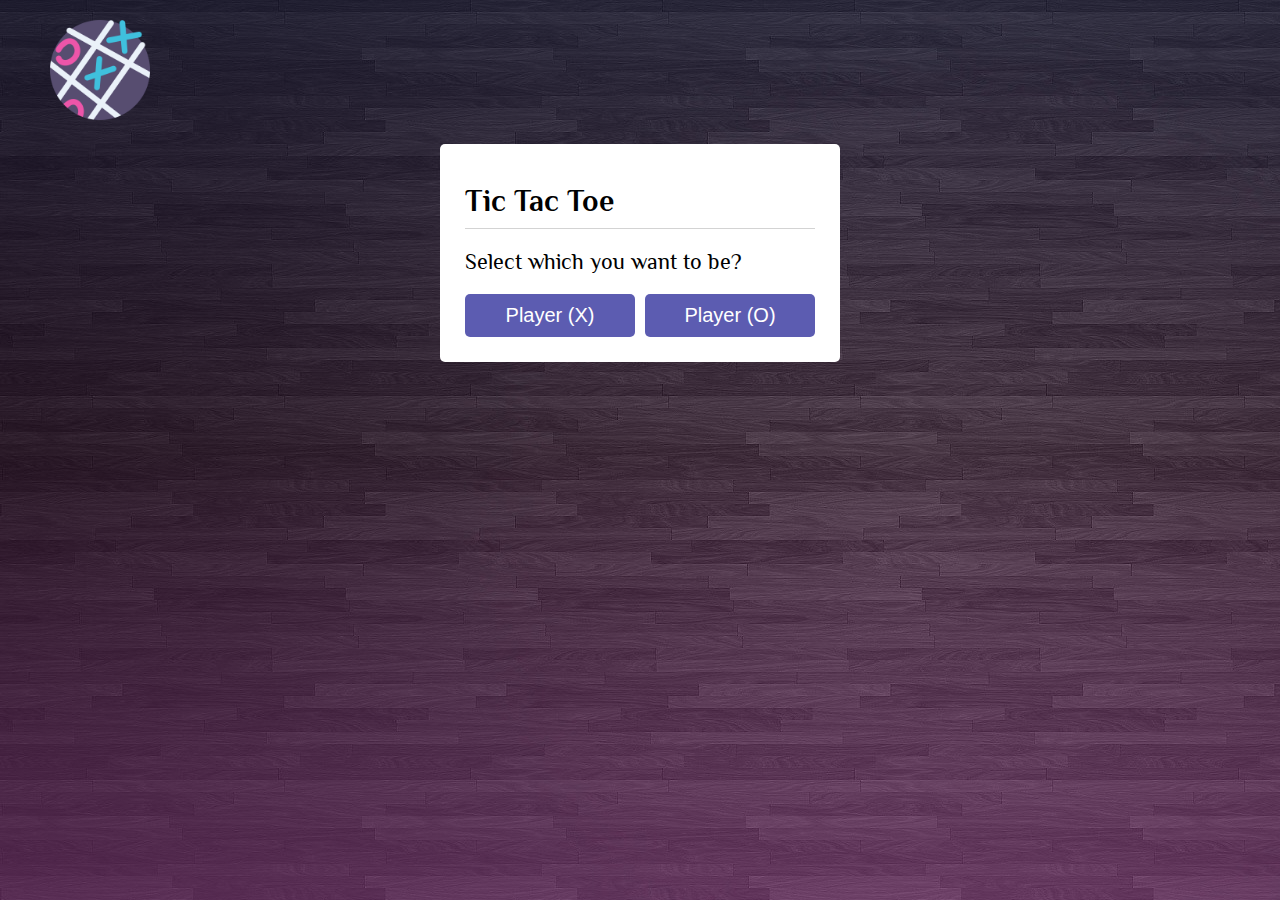
==== index.html @ e51a0078 "Add files via upload" ====
<!DOCTYPE html>
<!-- Created By CodingNepal - www.youtube.com/codingnepal || www.codingnepalweb.com -->
<html lang="en">
<head>
    <meta charset="UTF-8">
    <link rel="preconnect" href="https://fonts.googleapis.com">
    <link rel="preconnect" href="https://fonts.gstatic.com" crossorigin>
    <link href="https://fonts.googleapis.com/css2?family=Philosopher&display=swap" rel="stylesheet">
    <!-- <link rel="stylesheet" href="https://pyscript.net/latest/pyscript.css" /> -->
    <!-- <script defer src="https://pyscript.net/latest/pyscript.js"></script> -->
    <title>Tic Tac Toe</title>
    <link rel="icon" type="image/png" href="Png/logo.png">
    <link rel="stylesheet" href="style.css">
</head>
<body>
  <header>
    <img src="Png/logo.png">
  </header>
  <div class="tictactoegame">
    <div class="select-box">
      <header>Tic Tac Toe</header>
      <div class="content">
        <div class="title">Select which you want to be?</div>
        <div class="options">
          <button class="playerX">Player (X)</button>
          <button class="playerO">Player (O)</button>
        </div>
      </div>
    </div> 
    <div class="play-board">
      <div class="details">
        <div class="players">
          <span class="Xturn">X's Turn</span>
          <span class="Oturn">O's Turn</span>
          <div class="slider"></div>
        </div>
      </div>
      <div class="play-area">
        <section>
          <span class="box1"></span>
          <span class="box2"></span>
          <span class="box3"></span>
        </section>
        <section>
          <span class="box4"></span>
          <span class="box5"></span>
          <span class="box6"></span>
        </section>
        <section>
          <span class="box7"></span>
          <span class="box8"></span>
          <span class="box9"></span>
        </section>
      </div>
    </div>
    <div class="result-box">
      <div class="won-text"></div>
      <div class="btn"><button>Replay</button></div>
    </div>
  </div>
  <script src="tictactoe.js"></script>
</body>
</html>
---- style.css ----
*{
  margin: 0;
  padding: 0;
  box-sizing: border-box;
}

html{
  height: 100%;
  background-image: linear-gradient(rgba(92, 92, 177,0.2),rgba(244, 106, 231,.1),rgba(244, 106, 231,.3)),url(Png/background.png);
  background-attachment: fixed;
}

body{
  margin: 0px;
  font-family: 'Philosopher', sans-serif;
  width: 100%;
  position: absolute;
}

header{
  padding: 20px 0;
}

header img{
height: 100px;
width: 100px;
margin: 0px 50px;
}

.tictactoegame{
  display: flex;
  justify-content: center;
}


.select-box, .play-board, .result-box{
  transition: all 0.3s ease;
}
.select-box{
  background: #fff;
  padding: 20px 25px 25px;
  border-radius: 5px;
  max-width: 400px;
  width: 100%;
}
.select-box.hide{
  display: none;
  pointer-events: none;
}
.select-box header{
  font-size: 30px;
  font-weight: 600;
  padding-bottom: 10px;
  border-bottom: 1px solid lightgrey;
}
.select-box .title{
  font-size: 22px;
  font-weight: 500;
  margin: 20px 0;
}
.select-box .options{
  display: flex;
  width: 100%;
}
.options button{
  width: 100%;
  font-size: 20px;
  font-weight: 500;
  padding: 10px 0;
  border: none;
  background: #5c5cb1;
  border-radius: 5px;
  color: #fff;
  outline: none;
  cursor: pointer;
  transition: all 0.3s ease;
}
.options button:hover,
.btn button:hover{
  transform: scale(0.96);
}
.options button.playerX{
  margin-right: 5px;
}
.options button.playerO{
  margin-left: 5px;
}
.select-box .credit{
  text-align: center;
  margin-top: 20px;
  font-size: 18px;
  font-weight: 500;
}
.select-box .credit a{
  color: #5c5cb1;
  text-decoration: none;
}
.select-box .credit a:hover{
  text-decoration: underline;
}

.play-board{
  display: none;
  pointer-events: none;
}
.play-board.show{
  display: block;
  pointer-events: auto;
}
.play-board .details{
  padding: 7px;
  border-radius: 5px;
  background: #fff;
}
.play-board .players{
  width: 100%;
  display: flex;
  position: relative;
  justify-content: space-between;
}
.players span{
  position: relative;
  z-index: 2;
  color: #5c5cb1;
  font-size: 20px;
  font-weight: 500;
  padding: 10px 0;
  width: 100%;
  text-align: center;
  cursor: default;
  user-select: none;
  transition: all 0.3 ease;
}
.players.active span:first-child{
  color: #fff;
}
.players.active span:last-child{
  color: #5c5cb1;
}
.players span:first-child{
  color: #fff;
}
.players .slider{
  position: absolute;
  top: 0;
  left: 0;
  width: 50%;
  height: 100%;
  background: #5c5cb1;
  border-radius: 5px;
  transition: all 0.3s ease;
}
.players.active .slider{
  left: 50%;
}
.players.active span:first-child{
  color: #5c5cb1;
}
.players.active span:nth-child(2){
  color: #fff;
}
.players.active .slider{
  left: 50%;
}
.play-area{
  margin-top: 20px;
}
.play-area section{
  display: flex;
  margin-bottom: 1px;
}
.play-area section span{
  display: grid;
  height: 100px;
  width: 100px;
  margin: 2px;
  color: #5c5cb1;
  font-size: 40px;
  line-height: 80px;
  text-align: center;
  border-radius: 5px;
  background: #fff;
  align-items: center;
}

.result-box{
  padding: 25px 20px;
  border-radius: 5px;
  max-width: 400px;
  width: 100%;
  display: none;
  text-align: center;
  background: #fff;
  pointer-events: none;
}
.result-box.show{
  display: block;
  pointer-events: auto;
}
.result-box .won-text{
  font-size: 30px;
  font-weight: 500;
  display: flex;
  justify-content: center;
}
.result-box .won-text p{
  font-weight: 600;
  margin: 0 5px;
}
.result-box .btn{
  width: 100%;
  margin-top: 25px;
  display: flex;
  justify-content: center;
}
.btn button{
  font-size: 18px;
  font-weight: 500;
  padding: 8px 20px;
  border: none;
  background: #5c5cb1;
  border-radius: 5px;
  color: #fff;
  outline: none;
  cursor: pointer;
  transition: all 0.3s ease;
}
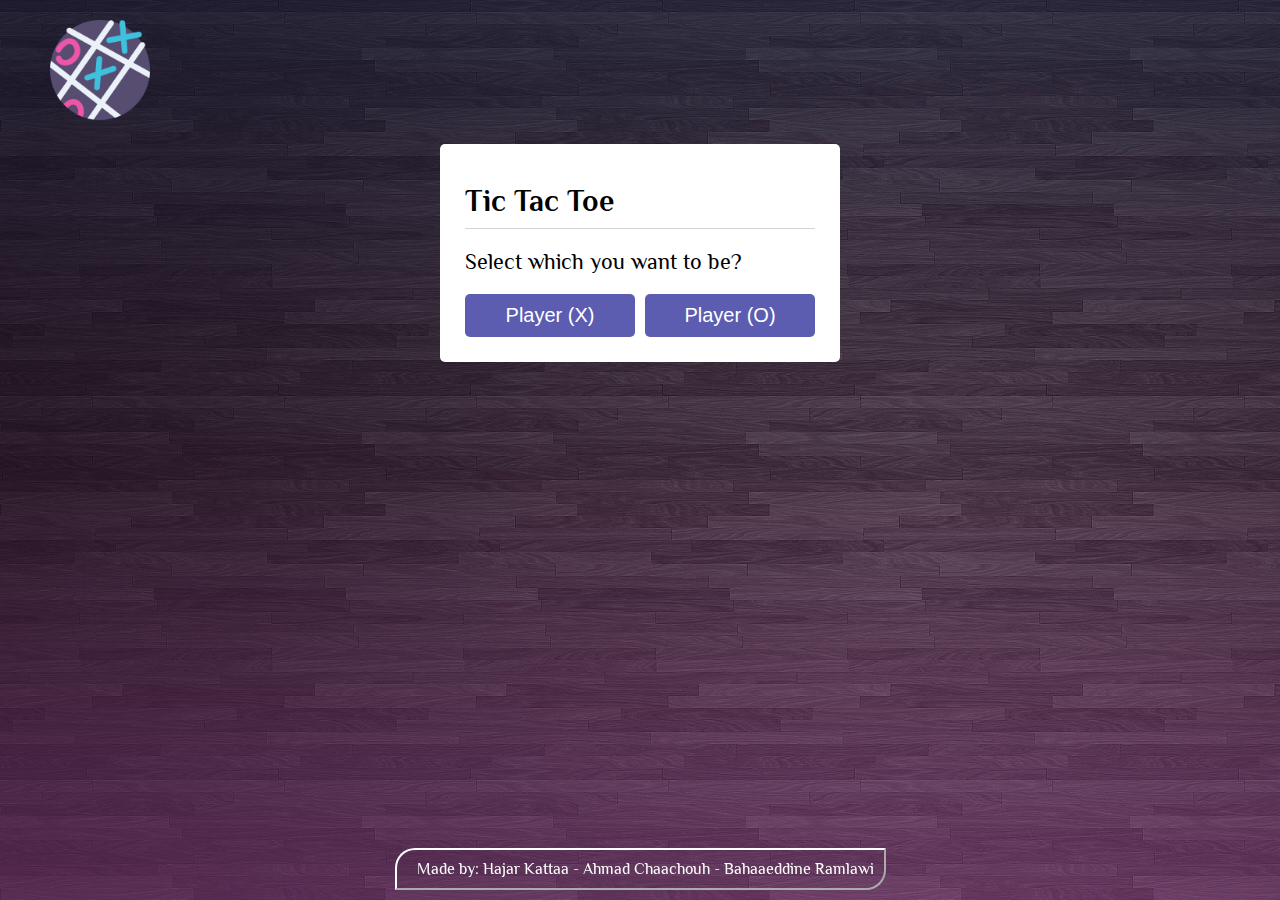
==== commit 60f07fbf: "Add files via upload" ====
--- a/index.html
+++ b/index.html
@@ -6,8 +6,12 @@
     <link rel="preconnect" href="https://fonts.googleapis.com">
     <link rel="preconnect" href="https://fonts.gstatic.com" crossorigin>
     <link href="https://fonts.googleapis.com/css2?family=Philosopher&display=swap" rel="stylesheet">
-    <!-- <link rel="stylesheet" href="https://pyscript.net/latest/pyscript.css" /> -->
-    <!-- <script defer src="https://pyscript.net/latest/pyscript.js"></script> -->
+    <link href="https://fonts.googleapis.com/css2?family=Caveat:wght@500&display=swap" rel="stylesheet">
+    <link href="https://fonts.googleapis.com/css2?family=Indie+Flower&display=swap" rel="stylesheet">
+    <link href="https://fonts.googleapis.com/css2?family=Fuggles&display=swap" rel="stylesheet">
+    <link href="https://fonts.googleapis.com/css2?family=Gloria+Hallelujah&display=swap" rel="stylesheet">
+    <link href="https://fonts.googleapis.com/css2?family=Shadows+Into+Light&display=swap" rel="stylesheet">
+    <link href="https://fonts.googleapis.com/css2?family=Fuggles&display=swap" rel="stylesheet">
     <title>Tic Tac Toe</title>
     <link rel="icon" type="image/png" href="Png/logo.png">
     <link rel="stylesheet" href="style.css">
@@ -59,5 +63,10 @@
     </div>
   </div>
   <script src="tictactoe.js"></script>
+  <footer>
+    <div>
+      <p>Made by: Hajar Kattaa - Ahmad Chaachouh - Bahaaeddine Ramlawi</p>
+  </div>
+  </footer>
 </body>
 </html>
--- a/style.css
+++ b/style.css
@@ -12,9 +12,15 @@
 
 body{
   margin: 0px;
+  font-family: 'Shadows Into Light';
+  font-family: 'Gloria Hallelujah';
+  font-family: 'Fuggles';
+  font-family: 'Caveat';
+  font-family: 'Indie Flower';
   font-family: 'Philosopher', sans-serif;
   width: 100%;
   position: absolute;
+  min-height: 100vh;
 }
 
 header{
@@ -25,6 +31,28 @@
 height: 100px;
 width: 100px;
 margin: 0px 50px;
+}
+
+footer{
+  position: fixed;
+  bottom: 0;
+  width: 100%;
+  display: flex;
+  justify-content: center;
+}
+
+footer div{
+  border: #fff 2px;
+  border-top-left-radius: 20px;
+  border-bottom-right-radius: 20px;
+  margin-bottom: 10px;
+  border-style: outset;
+}
+
+footer p{
+  padding: 10px;
+  padding-left: 20px;
+  color: #fff;
 }
 
 .tictactoegame{
@@ -175,7 +203,8 @@
   width: 100px;
   margin: 2px;
   color: #5c5cb1;
-  font-size: 40px;
+  font-size: 60px;
+  font-weight: bold;
   line-height: 80px;
   text-align: center;
   border-radius: 5px;
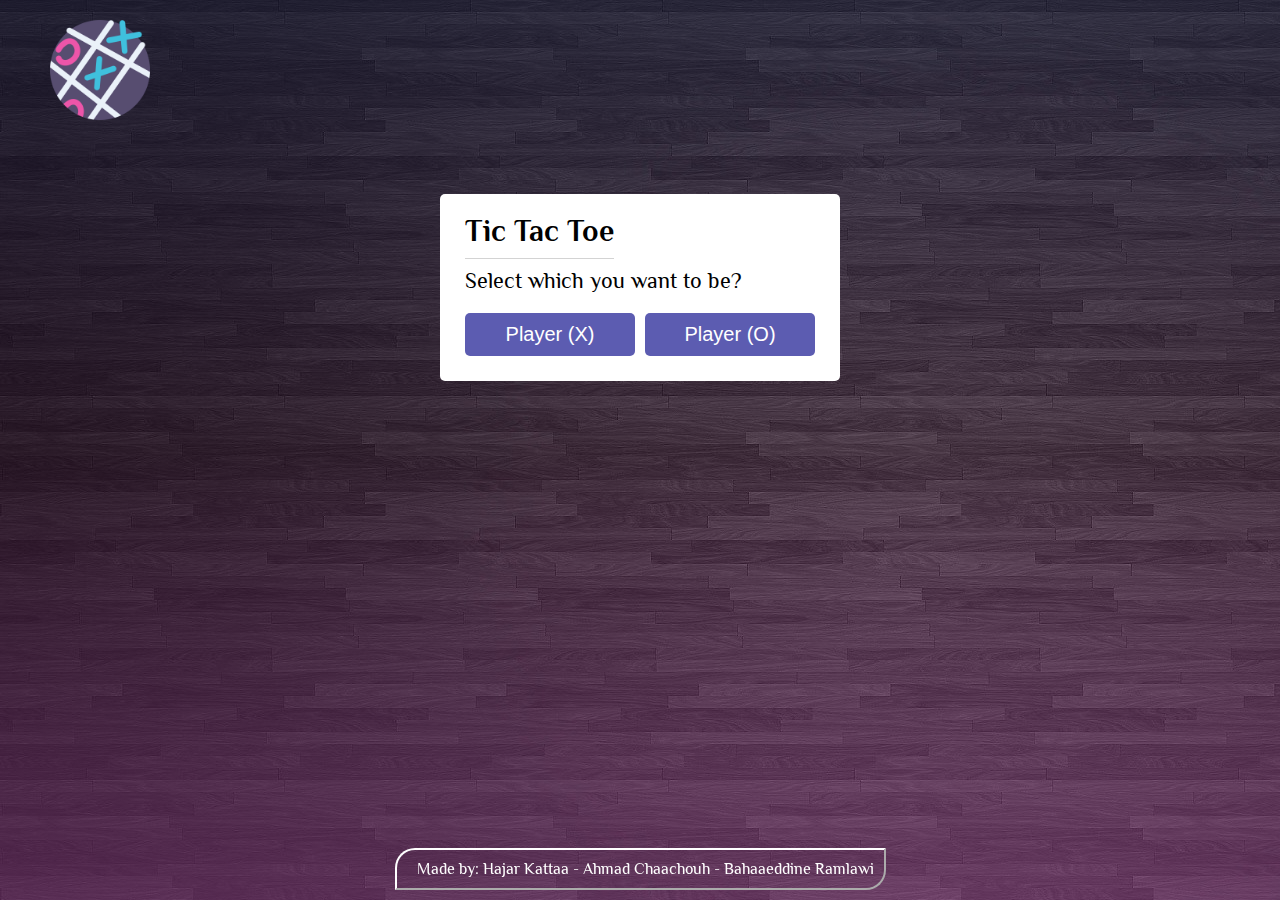
==== commit ba84a848: "Add files via upload" ====
--- a/index.html
+++ b/index.html
@@ -1,72 +1,75 @@
 <!DOCTYPE html>
-<!-- Created By CodingNepal - www.youtube.com/codingnepal || www.codingnepalweb.com -->
 <html lang="en">
-<head>
-    <meta charset="UTF-8">
-    <link rel="preconnect" href="https://fonts.googleapis.com">
-    <link rel="preconnect" href="https://fonts.gstatic.com" crossorigin>
-    <link href="https://fonts.googleapis.com/css2?family=Philosopher&display=swap" rel="stylesheet">
-    <link href="https://fonts.googleapis.com/css2?family=Caveat:wght@500&display=swap" rel="stylesheet">
-    <link href="https://fonts.googleapis.com/css2?family=Indie+Flower&display=swap" rel="stylesheet">
-    <link href="https://fonts.googleapis.com/css2?family=Fuggles&display=swap" rel="stylesheet">
-    <link href="https://fonts.googleapis.com/css2?family=Gloria+Hallelujah&display=swap" rel="stylesheet">
-    <link href="https://fonts.googleapis.com/css2?family=Shadows+Into+Light&display=swap" rel="stylesheet">
-    <link href="https://fonts.googleapis.com/css2?family=Fuggles&display=swap" rel="stylesheet">
+  <head>
+    <meta charset="UTF-8" />
+    <link rel="preconnect" href="https://fonts.googleapis.com" />
+    <link rel="preconnect" href="https://fonts.gstatic.com" crossorigin />
+    <link href="https://fonts.googleapis.com/css2?family=Philosopher&display=swap" rel="stylesheet"/>
+    <link href="https://fonts.googleapis.com/css2?family=Caveat:wght@500&display=swap" rel="stylesheet"/>
+    <link href="https://fonts.googleapis.com/css2?family=Indie+Flower&display=swap" rel="stylesheet"/>
+    <link href="https://fonts.googleapis.com/css2?family=Fuggles&display=swap" rel="stylesheet"/>
+    <link href="https://fonts.googleapis.com/css2?family=Gloria+Hallelujah&display=swap" rel="stylesheet"/>
+    <link href="https://fonts.googleapis.com/css2?family=Shadows+Into+Light&display=swap" rel="stylesheet"/>
+    <link href="https://fonts.googleapis.com/css2?family=Fuggles&display=swap" rel="stylesheet"/>
     <title>Tic Tac Toe</title>
-    <link rel="icon" type="image/png" href="Png/logo.png">
-    <link rel="stylesheet" href="style.css">
-</head>
-<body>
-  <header>
-    <img src="Png/logo.png">
-  </header>
-  <div class="tictactoegame">
-    <div class="select-box">
-      <header>Tic Tac Toe</header>
-      <div class="content">
-        <div class="title">Select which you want to be?</div>
-        <div class="options">
-          <button class="playerX">Player (X)</button>
-          <button class="playerO">Player (O)</button>
+    <link rel="icon" type="image/png" href="Png/logo.png" />
+    <link rel="stylesheet" href="style.css" />
+  </head>
+  <body>
+    <header>
+      <a href="index.html"><img src="Png/logo.png" /></a>
+    </header>
+    <div class="tictactoegame">
+      <div class="select-box">
+        <top>Tic Tac Toe</top>
+        <div class="content">
+          <div class="title">Select which you want to be?</div>
+          <div class="options">
+            <button class="playerX">Player (X)</button>
+            <button class="playerO">Player (O)</button>
+          </div>
         </div>
       </div>
-    </div> 
-    <div class="play-board">
-      <div class="details">
-        <div class="players">
-          <span class="Xturn">X's Turn</span>
-          <span class="Oturn">O's Turn</span>
-          <div class="slider"></div>
+      <div class="play-board">
+        <div class="details">
+          <div class="players">
+            <span class="Xturn">X's Turn</span>
+            <span class="Oturn">O's Turn</span>
+            <div class="slider"></div>
+          </div>
+        </div>
+        <div class="play-area">
+          <section>
+            <span class="box1"></span>
+            <span class="box2"></span>
+            <span class="box3"></span>
+          </section>
+          <section>
+            <span class="box4"></span>
+            <span class="box5"></span>
+            <span class="box6"></span>
+          </section>
+          <section>
+            <span class="box7"></span>
+            <span class="box8"></span>
+            <span class="box9"></span>
+          </section>
         </div>
       </div>
-      <div class="play-area">
-        <section>
-          <span class="box1"></span>
-          <span class="box2"></span>
-          <span class="box3"></span>
-        </section>
-        <section>
-          <span class="box4"></span>
-          <span class="box5"></span>
-          <span class="box6"></span>
-        </section>
-        <section>
-          <span class="box7"></span>
-          <span class="box8"></span>
-          <span class="box9"></span>
-        </section>
+      <div class="result-box">
+        <div class="won-text"></div>
+        <div class="btn"><button>Replay</button></div>
+        <div class="review"><button onclick="showReview()">Game Review</button></div>
+      </div>
+      <div class="review-box">
+        <div class="btn"><button>Replay</button></div>
       </div>
     </div>
-    <div class="result-box">
-      <div class="won-text"></div>
-      <div class="btn"><button>Replay</button></div>
-    </div>
-  </div>
-  <script src="tictactoe.js"></script>
-  <footer>
-    <div>
-      <p>Made by: Hajar Kattaa - Ahmad Chaachouh - Bahaaeddine Ramlawi</p>
-  </div>
-  </footer>
-</body>
+    <script src="tictactoe.js"></script>
+    <footer>
+      <div>
+        <p>Made by: Hajar Kattaa - Ahmad Chaachouh - Bahaaeddine Ramlawi</p>
+      </div>
+    </footer>
+  </body>
 </html>
--- a/style.css
+++ b/style.css
@@ -1,39 +1,49 @@
-*{
+* {
   margin: 0;
   padding: 0;
   box-sizing: border-box;
 }
 
-html{
+html {
   height: 100%;
-  background-image: linear-gradient(rgba(92, 92, 177,0.2),rgba(244, 106, 231,.1),rgba(244, 106, 231,.3)),url(Png/background.png);
+  background-image: linear-gradient(
+      rgba(92, 92, 177, 0.2),
+      rgba(244, 106, 231, 0.1),
+      rgba(244, 106, 231, 0.3)
+    ),
+    url(Png/background.png);
   background-attachment: fixed;
 }
 
-body{
+body {
   margin: 0px;
-  font-family: 'Shadows Into Light';
-  font-family: 'Gloria Hallelujah';
-  font-family: 'Fuggles';
-  font-family: 'Caveat';
-  font-family: 'Indie Flower';
-  font-family: 'Philosopher', sans-serif;
+  font-family: "Shadows Into Light";
+  font-family: "Gloria Hallelujah";
+  font-family: "Fuggles";
+  font-family: "Caveat";
+  font-family: "Indie Flower";
+  font-family: "Philosopher", sans-serif;
   width: 100%;
   position: absolute;
   min-height: 100vh;
 }
 
-header{
+header {
   padding: 20px 0;
-}
-
-header img{
-height: 100px;
-width: 100px;
-margin: 0px 50px;
-}
-
-footer{
+  margin-bottom: 50px;
+}
+
+header a {
+  text-decoration: none;
+}
+
+header img {
+  height: 100px;
+  width: 100px;
+  margin: 0px 50px;
+}
+
+footer {
   position: fixed;
   bottom: 0;
   width: 100%;
@@ -41,7 +51,7 @@
   justify-content: center;
 }
 
-footer div{
+footer div {
   border: #fff 2px;
   border-top-left-radius: 20px;
   border-bottom-right-radius: 20px;
@@ -49,48 +59,50 @@
   border-style: outset;
 }
 
-footer p{
+footer p {
   padding: 10px;
   padding-left: 20px;
   color: #fff;
 }
 
-.tictactoegame{
+.tictactoegame {
   display: flex;
   justify-content: center;
 }
 
-
-.select-box, .play-board, .result-box{
-  transition: all 0.3s ease;
-}
-.select-box{
+.select-box,
+.play-board,
+.result-box {
+  transition: all 0.3s ease;
+}
+.select-box {
   background: #fff;
   padding: 20px 25px 25px;
   border-radius: 5px;
   max-width: 400px;
   width: 100%;
 }
-.select-box.hide{
+.select-box.hide {
   display: none;
   pointer-events: none;
 }
-.select-box header{
+.select-box top {
   font-size: 30px;
   font-weight: 600;
   padding-bottom: 10px;
   border-bottom: 1px solid lightgrey;
 }
-.select-box .title{
+.select-box .title {
   font-size: 22px;
   font-weight: 500;
   margin: 20px 0;
 }
-.select-box .options{
-  display: flex;
-  width: 100%;
-}
-.options button{
+.select-box .options {
+  display: flex;
+  width: 100%;
+}
+
+.options button {
   width: 100%;
   font-size: 20px;
   font-weight: 500;
@@ -104,49 +116,49 @@
   transition: all 0.3s ease;
 }
 .options button:hover,
-.btn button:hover{
+.btn button:hover {
   transform: scale(0.96);
 }
-.options button.playerX{
+.options button.playerX {
   margin-right: 5px;
 }
-.options button.playerO{
+.options button.playerO {
   margin-left: 5px;
 }
-.select-box .credit{
+.select-box .credit {
   text-align: center;
   margin-top: 20px;
   font-size: 18px;
   font-weight: 500;
 }
-.select-box .credit a{
+.select-box .credit a {
   color: #5c5cb1;
   text-decoration: none;
 }
-.select-box .credit a:hover{
+.select-box .credit a:hover {
   text-decoration: underline;
 }
 
-.play-board{
+.play-board {
   display: none;
   pointer-events: none;
 }
-.play-board.show{
+.play-board.show {
   display: block;
   pointer-events: auto;
 }
-.play-board .details{
+.play-board .details {
   padding: 7px;
   border-radius: 5px;
   background: #fff;
 }
-.play-board .players{
+.play-board .players {
   width: 100%;
   display: flex;
   position: relative;
   justify-content: space-between;
 }
-.players span{
+.players span {
   position: relative;
   z-index: 2;
   color: #5c5cb1;
@@ -159,16 +171,16 @@
   user-select: none;
   transition: all 0.3 ease;
 }
-.players.active span:first-child{
-  color: #fff;
-}
-.players.active span:last-child{
-  color: #5c5cb1;
-}
-.players span:first-child{
-  color: #fff;
-}
-.players .slider{
+.players.active span:first-child {
+  color: #fff;
+}
+.players.active span:last-child {
+  color: #5c5cb1;
+}
+.players span:first-child {
+  color: #fff;
+}
+.players .slider {
   position: absolute;
   top: 0;
   left: 0;
@@ -178,26 +190,26 @@
   border-radius: 5px;
   transition: all 0.3s ease;
 }
-.players.active .slider{
+.players.active .slider {
   left: 50%;
 }
-.players.active span:first-child{
-  color: #5c5cb1;
-}
-.players.active span:nth-child(2){
-  color: #fff;
-}
-.players.active .slider{
+.players.active span:first-child {
+  color: #5c5cb1;
+}
+.players.active span:nth-child(2) {
+  color: #fff;
+}
+.players.active .slider {
   left: 50%;
 }
-.play-area{
+.play-area {
   margin-top: 20px;
 }
-.play-area section{
+.play-area section {
   display: flex;
   margin-bottom: 1px;
 }
-.play-area section span{
+.play-area section span {
   display: grid;
   height: 100px;
   width: 100px;
@@ -212,7 +224,7 @@
   align-items: center;
 }
 
-.result-box{
+.result-box {
   padding: 25px 20px;
   border-radius: 5px;
   max-width: 400px;
@@ -222,30 +234,30 @@
   background: #fff;
   pointer-events: none;
 }
-.result-box.show{
+.result-box.show {
   display: block;
   pointer-events: auto;
 }
-.result-box .won-text{
+.result-box .won-text {
   font-size: 30px;
   font-weight: 500;
   display: flex;
   justify-content: center;
 }
-.result-box .won-text p{
+.result-box .won-text p {
   font-weight: 600;
   margin: 0 5px;
 }
-.result-box .btn{
+.result-box .btn {
   width: 100%;
   margin-top: 25px;
   display: flex;
   justify-content: center;
 }
-.btn button{
-  font-size: 18px;
-  font-weight: 500;
-  padding: 8px 20px;
+.btn button {
+  font-size: 20px;
+  font-weight: 500;
+  padding: 10px 22px;
   border: none;
   background: #5c5cb1;
   border-radius: 5px;
@@ -253,4 +265,65 @@
   outline: none;
   cursor: pointer;
   transition: all 0.3s ease;
-}+}
+
+.review {
+  padding-top: 15px;
+}
+
+.review button {
+  font-size: 10px;
+  font-weight: 500;
+  padding: 8px 8px;
+  background: #fff;
+  border-radius: 5px;
+  border: solid 1px #5c5cb1;
+  color: #5c5cb1;
+  outline: none;
+  cursor: pointer;
+  transition: all 0.3s ease;
+}
+
+.review-box {
+  padding: 25px 20px;
+  border-radius: 5px;
+  max-width: 400px;
+  width: 100%;
+  display: none;
+  background: #fff;
+  pointer-events: none;
+}
+
+.review-box p {
+  font-size: 18px;
+  padding: 10px;
+  color: #5c5cb1;
+}
+
+.review-box h3 {
+  font-size: 25px;
+  font-weight: bold;
+  padding: 20px;
+  color: #5c5cb1;
+}
+
+.review-box.show {
+  display: flex;
+  pointer-events: auto;
+  align-items: center;
+  flex-direction: column;
+}
+
+.review-box button {
+  font-size: 15px;
+  font-weight: 500;
+  padding: 8px 15px;
+  margin-bottom: 15px;
+  background: #fff;
+  border-radius: 5px;
+  border: solid 1px #5c5cb1;
+  color: #5c5cb1;
+  outline: none;
+  cursor: pointer;
+  transition: all 0.3s ease;
+}
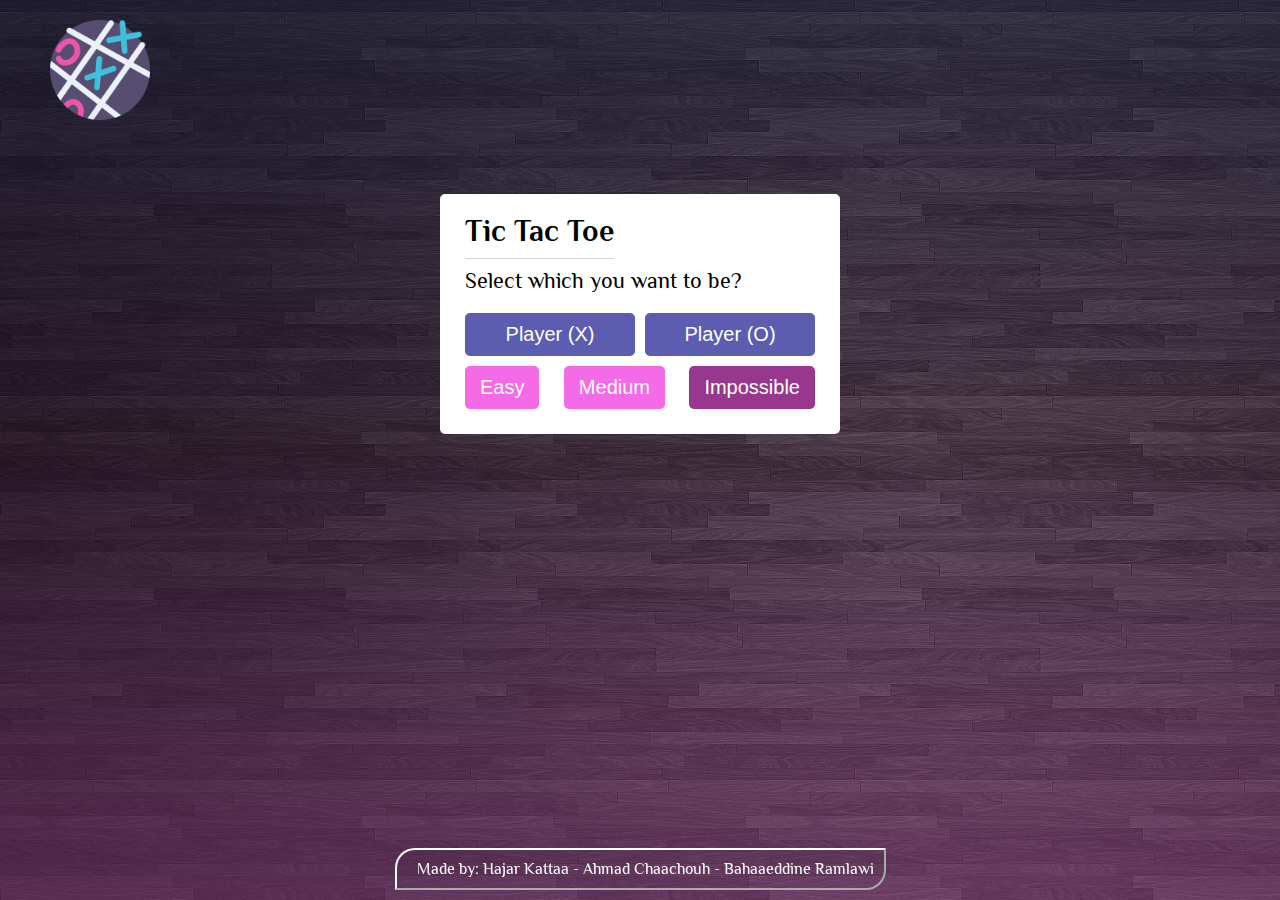
==== commit 9d62cbe8: "Implementing depth limited search" ====
--- a/index.html
+++ b/index.html
@@ -4,13 +4,10 @@
     <meta charset="UTF-8" />
     <link rel="preconnect" href="https://fonts.googleapis.com" />
     <link rel="preconnect" href="https://fonts.gstatic.com" crossorigin />
-    <link href="https://fonts.googleapis.com/css2?family=Philosopher&display=swap" rel="stylesheet"/>
-    <link href="https://fonts.googleapis.com/css2?family=Caveat:wght@500&display=swap" rel="stylesheet"/>
-    <link href="https://fonts.googleapis.com/css2?family=Indie+Flower&display=swap" rel="stylesheet"/>
-    <link href="https://fonts.googleapis.com/css2?family=Fuggles&display=swap" rel="stylesheet"/>
-    <link href="https://fonts.googleapis.com/css2?family=Gloria+Hallelujah&display=swap" rel="stylesheet"/>
-    <link href="https://fonts.googleapis.com/css2?family=Shadows+Into+Light&display=swap" rel="stylesheet"/>
-    <link href="https://fonts.googleapis.com/css2?family=Fuggles&display=swap" rel="stylesheet"/>
+    <link
+      href="https://fonts.googleapis.com/css2?family=Caveat:wght@500&family=Fuggles&family=Gloria+Hallelujah&family=Indie+Flower&family=Philosopher&family=Shadows+Into+Light&display=swap"
+      rel="stylesheet"
+    />
     <title>Tic Tac Toe</title>
     <link rel="icon" type="image/png" href="Png/logo.png" />
     <link rel="stylesheet" href="style.css" />
@@ -27,6 +24,11 @@
           <div class="options">
             <button class="playerX">Player (X)</button>
             <button class="playerO">Player (O)</button>
+          </div>
+          <div class="difficulty">
+            <button class="Easy" id="button1"  onclick="disablebutton(1,'Easy')">Easy</button>
+            <button class="Medium" id="button2" onclick="disablebutton(2,'Medium')">Medium</button>
+            <button class="Impossible" id="button3" disabled onclick="disablebutton(3,'Impossible')">Impossible</button>
           </div>
         </div>
       </div>
@@ -59,7 +61,9 @@
       <div class="result-box">
         <div class="won-text"></div>
         <div class="btn"><button>Replay</button></div>
-        <div class="review"><button onclick="showReview()">Game Review</button></div>
+        <div class="review">
+          <button onclick="showReview()">Game Review</button>
+        </div>
       </div>
       <div class="review-box">
         <div class="btn"><button>Replay</button></div>
--- a/style.css
+++ b/style.css
@@ -101,6 +101,25 @@
   display: flex;
   width: 100%;
 }
+.select-box .difficulty {
+  padding-top: 10px;
+  display: flex;
+  justify-content: space-between;
+  width: 100%;
+}
+
+.difficulty button {
+  font-size: 20px;
+  font-weight: 500;
+  padding: 10px 15px;
+  border: none;
+  background: rgba(244, 106, 231);
+  border-radius: 5px;
+  color: #fff;
+  outline: none;
+  cursor: pointer;
+  transition: all 0.3s ease;
+}
 
 .options button {
   width: 100%;
@@ -116,6 +135,7 @@
   transition: all 0.3s ease;
 }
 .options button:hover,
+.difficulty button:hover,
 .btn button:hover {
   transform: scale(0.96);
 }
@@ -125,6 +145,13 @@
 .options button.playerO {
   margin-left: 5px;
 }
+
+.difficulty button:disabled {
+  background-color: rgb(151, 55, 141);
+  transition: none;
+  transform: none;
+}
+
 .select-box .credit {
   text-align: center;
   margin-top: 20px;
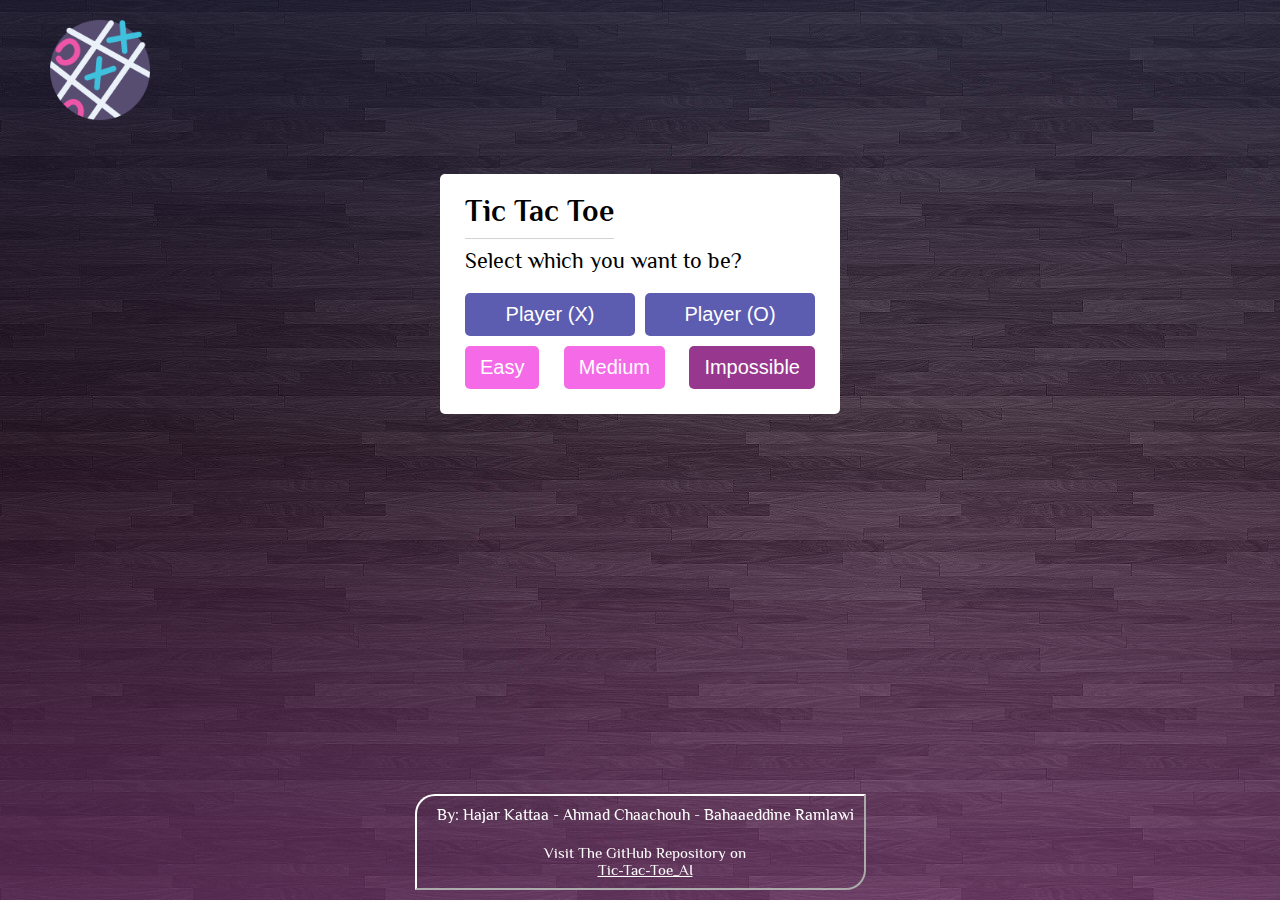
==== commit b422c307: "Adding Small Details" ====
--- a/index.html
+++ b/index.html
@@ -72,7 +72,8 @@
     <script src="tictactoe.js"></script>
     <footer>
       <div>
-        <p>Made by: Hajar Kattaa - Ahmad Chaachouh - Bahaaeddine Ramlawi</p>
+        <p>By: Hajar Kattaa - Ahmad Chaachouh - Bahaaeddine Ramlawi</p>
+        <p id="github">Visit The GitHub Repository on <br><a href="https://github.com/BahaaeddineRamlawi/TicTacToe_AI" target="_blank">Tic-Tac-Toe_AI</a></p>
       </div>
     </footer>
   </body>
--- a/style.css
+++ b/style.css
@@ -30,7 +30,7 @@
 
 header {
   padding: 20px 0;
-  margin-bottom: 50px;
+  margin-bottom: 30px;
 }
 
 header a {
@@ -49,6 +49,15 @@
   width: 100%;
   display: flex;
   justify-content: center;
+  text-align: center;
+}
+
+footer a {
+  color: #fff;
+}
+
+#github {
+  font-size: 15px;
 }
 
 footer div {
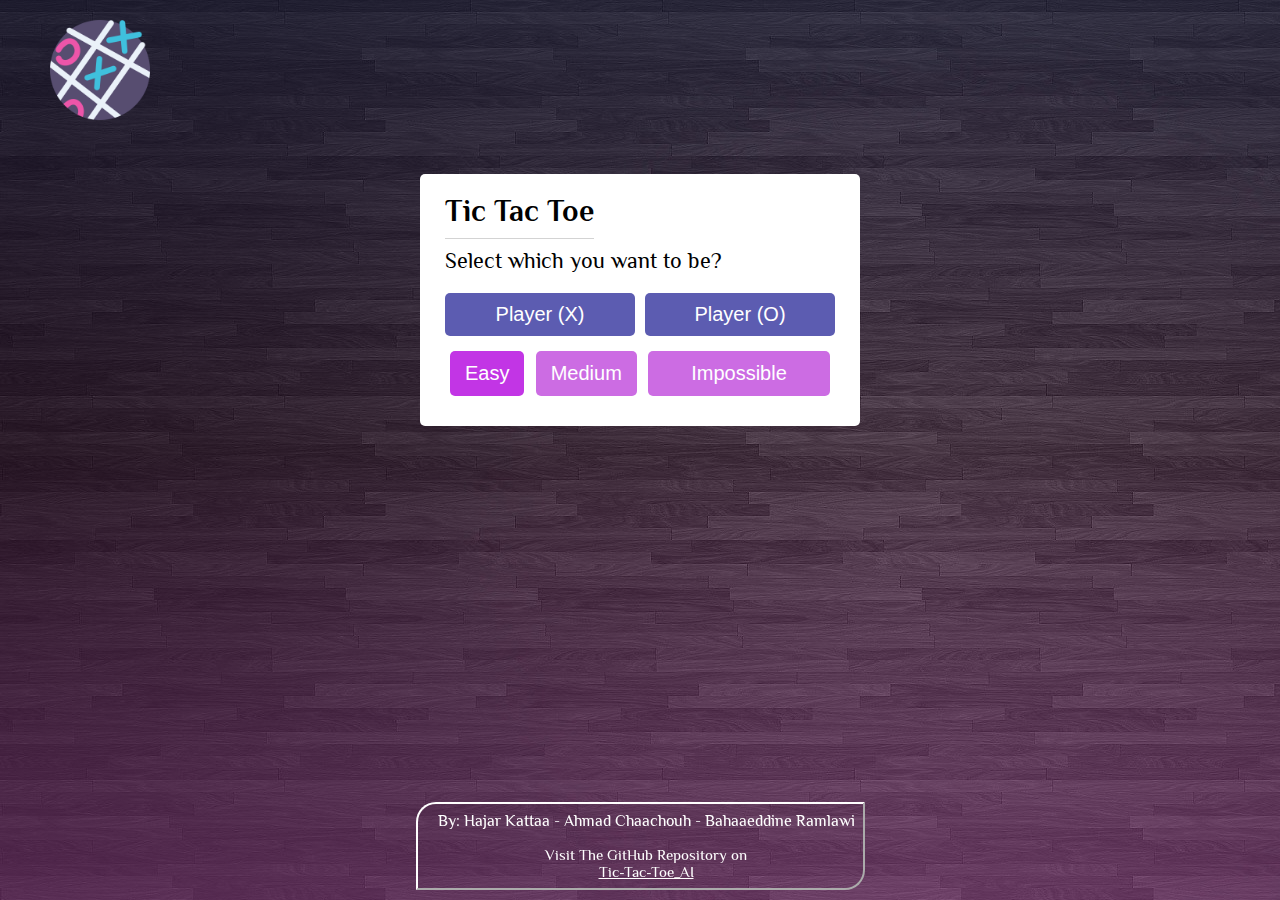
==== commit d4342854: "Add files via upload" ====
--- a/index.html
+++ b/index.html
@@ -26,9 +26,15 @@
             <button class="playerO">Player (O)</button>
           </div>
           <div class="difficulty">
-            <button class="Easy" id="button1"  onclick="disablebutton(1,'Easy')">Easy</button>
+            <button class="Easy" id="button1" disabled onclick="disablebutton(1,'Easy')">Easy</button>
             <button class="Medium" id="button2" onclick="disablebutton(2,'Medium')">Medium</button>
-            <button class="Impossible" id="button3" disabled onclick="disablebutton(3,'Impossible')">Impossible</button>
+            <div class="impossible_div">
+              <button class="Impossible" id="button3" onclick="disablebutton(3,'Impossible')">Impossible</button>
+              <div class="alphabeta">
+                <button class="with" id="buttonwith" disabled onclick="choosewith(true)">With α-β </button>
+                <button class="without" id="buttonwithout"  onclick="choosewith(false)">Without α-β</button>
+              </div>
+            </div>
           </div>
         </div>
       </div>
--- a/style.css
+++ b/style.css
@@ -69,7 +69,7 @@
 }
 
 footer p {
-  padding: 10px;
+  padding: 8px;
   padding-left: 20px;
   color: #fff;
 }
@@ -88,7 +88,7 @@
   background: #fff;
   padding: 20px 25px 25px;
   border-radius: 5px;
-  max-width: 400px;
+  max-width: 440px;
   width: 100%;
 }
 .select-box.hide {
@@ -119,15 +119,23 @@
 
 .difficulty button {
   font-size: 20px;
+  height: 45px;
+  margin: 5px;
+  vertical-align: middle;
   font-weight: 500;
   padding: 10px 15px;
   border: none;
-  background: rgba(244, 106, 231);
+  background: #cc6ce3;
   border-radius: 5px;
   color: #fff;
   outline: none;
   cursor: pointer;
   transition: all 0.3s ease;
+}
+
+.impossible_div {
+  display: flex;
+  flex-direction: column;
 }
 
 .options button {
@@ -156,7 +164,7 @@
 }
 
 .difficulty button:disabled {
-  background-color: rgb(151, 55, 141);
+  background-color: #c235e5;
   transition: none;
   transform: none;
 }
@@ -321,8 +329,8 @@
 }
 
 .review-box {
-  padding: 25px 20px;
-  border-radius: 5px;
+  padding: 15px;
+  border-radius: 10px;
   max-width: 400px;
   width: 100%;
   display: none;
@@ -332,15 +340,22 @@
 
 .review-box p {
   font-size: 18px;
-  padding: 10px;
+  padding: 5px;
   color: #5c5cb1;
 }
 
 .review-box h3 {
   font-size: 25px;
   font-weight: bold;
-  padding: 20px;
-  color: #5c5cb1;
+  padding: 15px;
+  color: #5c5cb1;
+}
+
+.review-box h3 span {
+  font-size: 25px;
+  font-weight: bold;
+  padding: 15px;
+  color: #f46ae7;
 }
 
 .review-box.show {
@@ -354,7 +369,7 @@
   font-size: 15px;
   font-weight: 500;
   padding: 8px 15px;
-  margin-bottom: 15px;
+  margin-bottom: 10px;
   background: #fff;
   border-radius: 5px;
   border: solid 1px #5c5cb1;
@@ -363,3 +378,25 @@
   cursor: pointer;
   transition: all 0.3s ease;
 }
+
+#button3 {
+  width: 182px;
+}
+
+.alphabeta {
+  display: none;
+  justify-content: space-evenly;
+}
+
+.alphabeta button {
+  display: flex;
+  font-size: 12px;
+  height: 30px;
+  align-items: center;
+  text-align: center;
+  background-color: rgb(200, 110, 167);
+}
+
+.alphabeta button:disabled {
+  background-color: rgb(197, 37, 138);
+}
